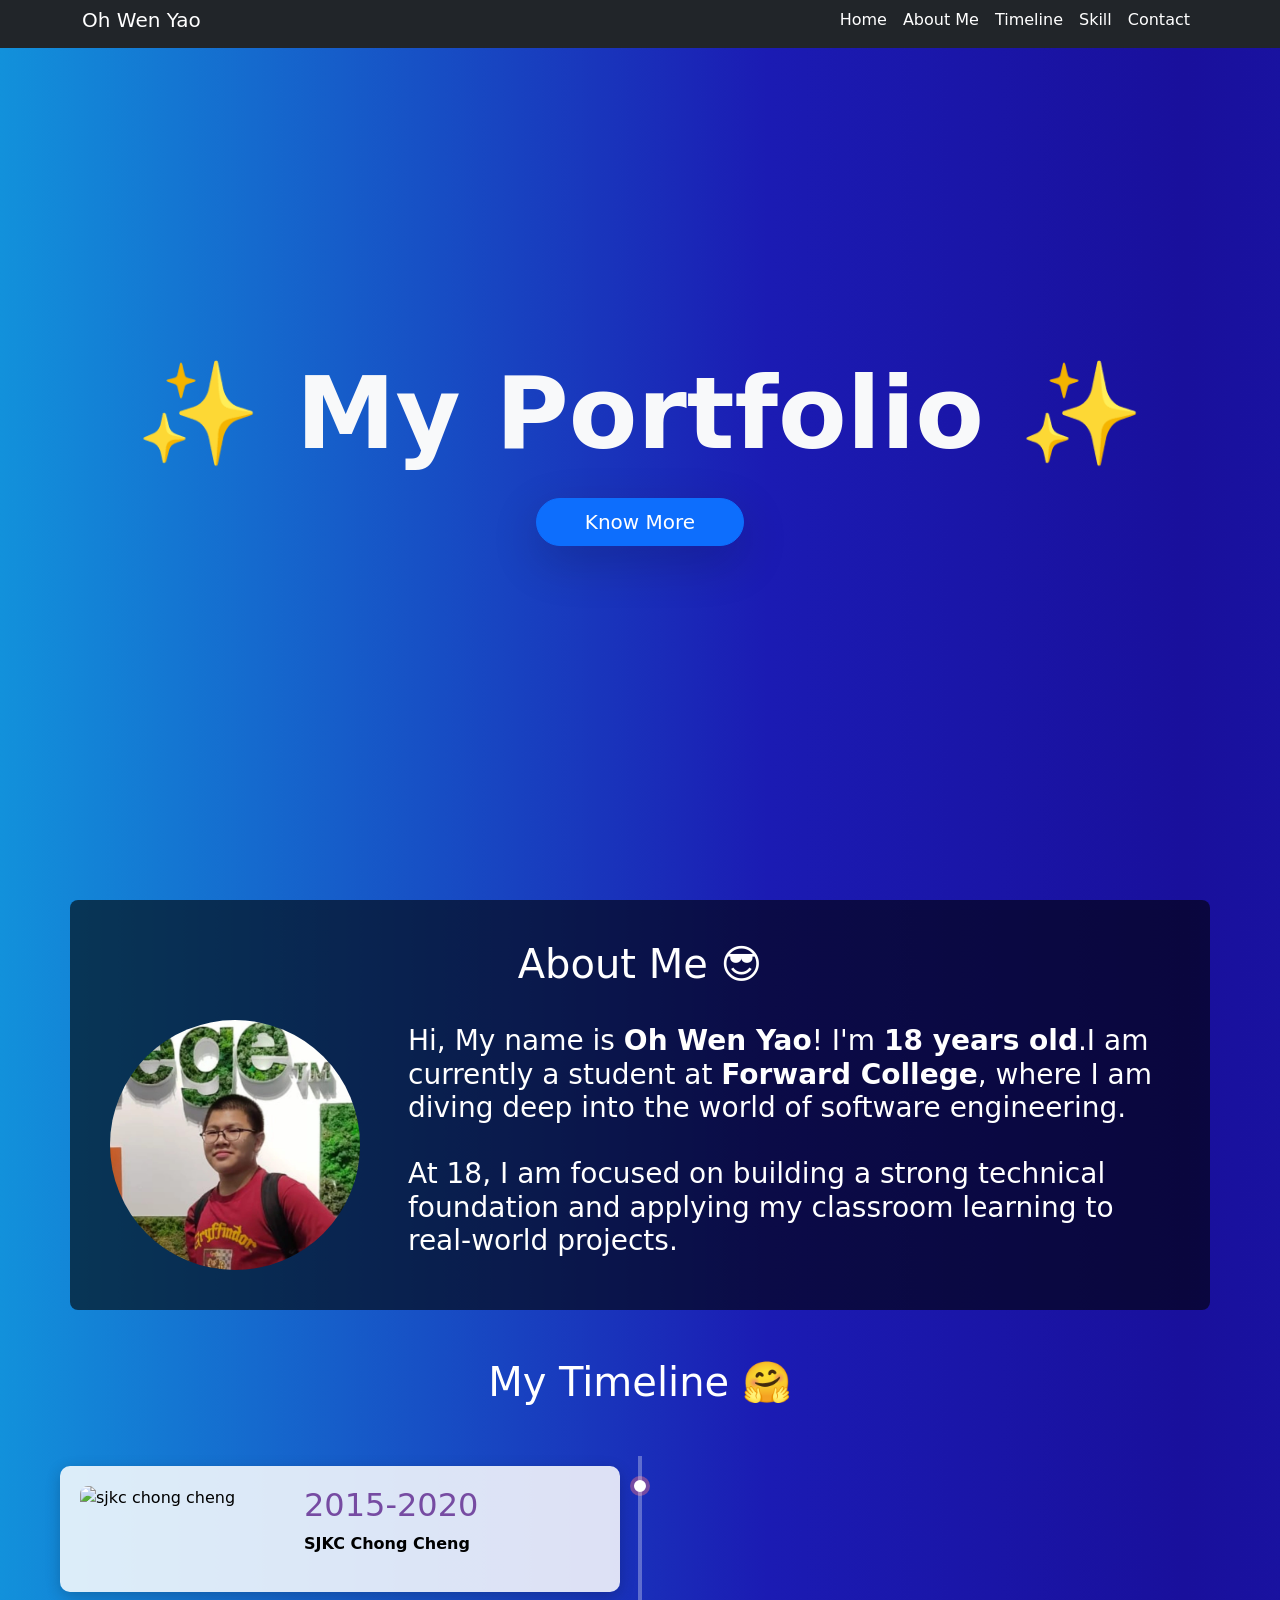
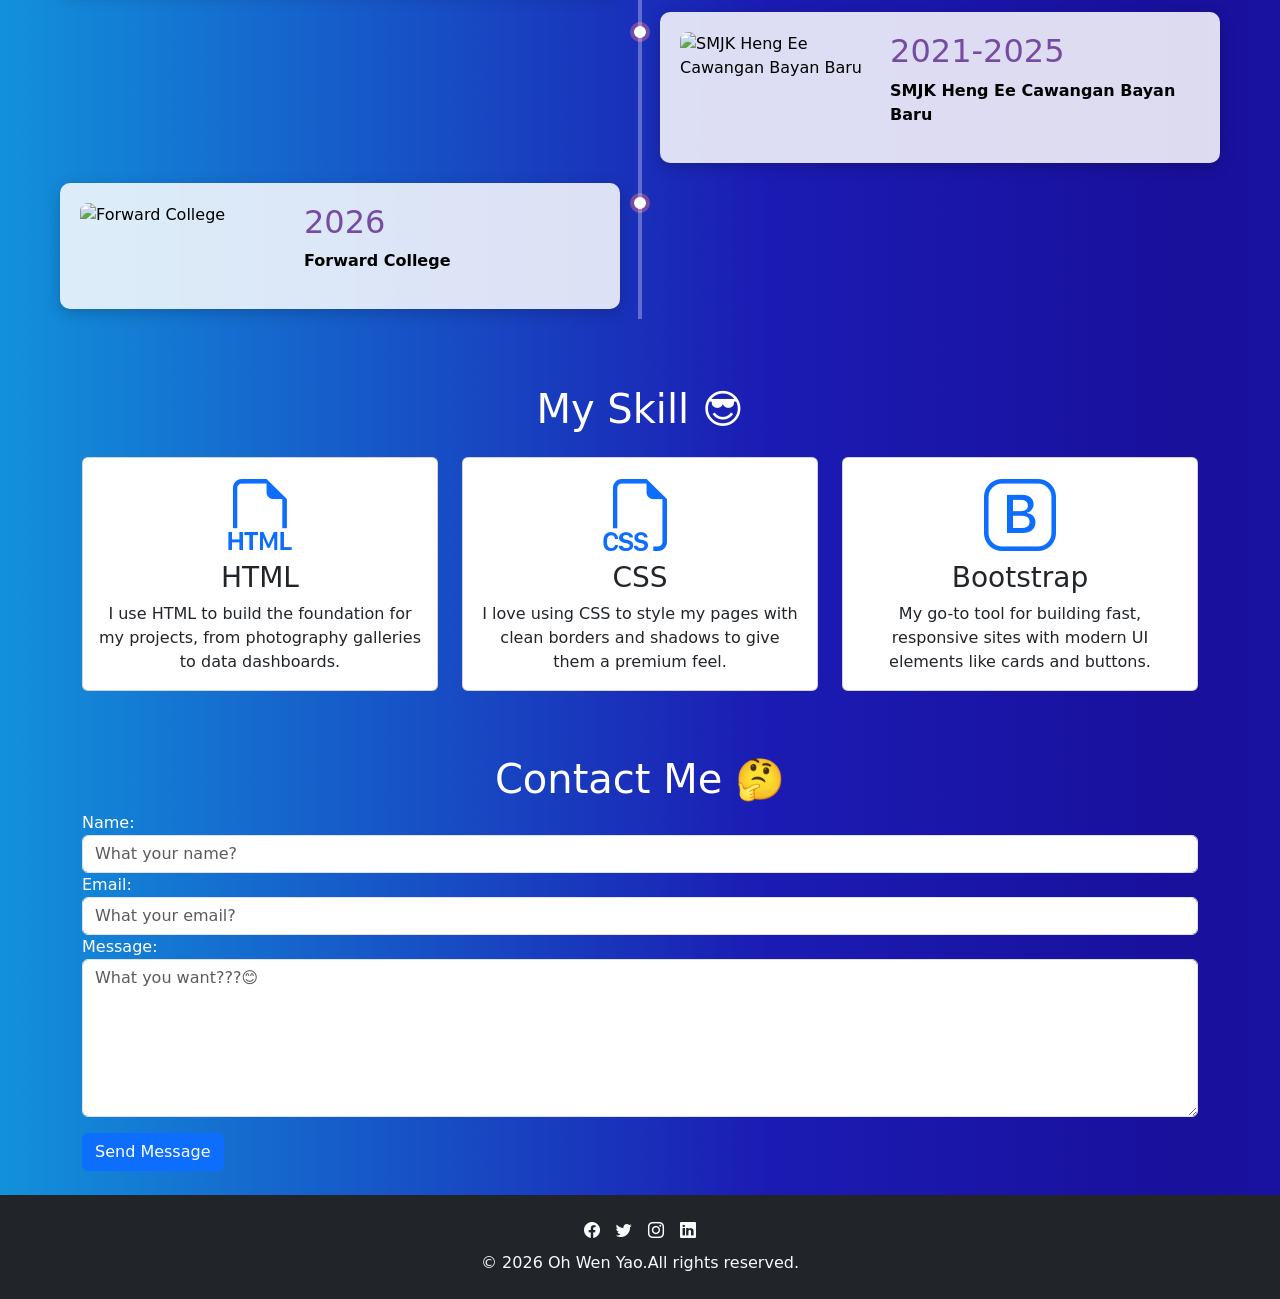
==== portfolio/index.html @ 1c8b16f4 "deploy" ====
<!doctype html>
<html lang="en">
    <head>
        <meta charset="UTF-8" />
        <meta name="viewport" content="width=device-width, initial-scale=1.0" />
        <title>Porfolio</title>
        <link href="https://cdn.jsdelivr.net/npm/bootstrap@5.3.8/dist/css/bootstrap.min.css" rel="stylesheet" integrity="sha384-sRIl4kxILFvY47J16cr9ZwB07vP4J8+LH7qKQnuqkuIAvNWLzeN8tE5YBujZqJLB" crossorigin="anonymous" />
        <script src="https://cdn.jsdelivr.net/npm/bootstrap@5.3.8/dist/js/bootstrap.bundle.min.js" integrity="sha384-FKyoEForCGlyvwx9Hj09JcYn3nv7wiPVlz7YYwJrWVcXK/BmnVDxM+D2scQbITxI" crossorigin="anonymous"></script>
        <link rel="stylesheet" href="https://cdn.jsdelivr.net/npm/bootstrap-icons@1.13.1/font/bootstrap-icons.min.css" />
        <link rel="stylesheet" href="porfolio.css" />
        <link href="https://unpkg.com/aos@2.3.1/dist/aos.css" rel="stylesheet" />
    </head>
    <body>
        <div class="container-fluid bg-dark fixed-top">
            <nav class="navbar navbar-expand-lg pt-0">
                <div class="container navbar-dark">
                    <button class="navbar-toggler nav-link" type="button" data-bs-toggle="collapse" data-bs-target="#navbarNav" aria-controls="navbarNav" aria-expanded="false" aria-label="Toggle navigation">
                        <span class="navbar-toggler-icon"></span>
                    </button>

                    <a href="#" class="navbar-brand">Oh Wen Yao</a>

                    <div class="collapse navbar-collapse" id="navbarNav">
                            <ul class="navbar-nav ms-auto font-size-3">
                                <li class="nav-item active">
                                    <a href="#Home" class="nav-link">Home</a>
                                </li>

                                <li class="nav-item">
                                    <a href="#About-Me" class="nav-link">About Me</a>
                                </li>
                                <li class="nav-item">
                                    <a href="#Timeline" class="nav-link">Timeline</a>
                                </li>
                                <li class="nav-item">
                                    <a href="#Skill" class="nav-link">Skill</a>
                                </li>
                                <li class="nav-item">
                                    <a href="#Contact" class="nav-link">Contact</a>
                                </li>
                            </ul>
                        </div>
                </div>
            </nav>
        </div>
        
            <!-- Hero Section -->
            <div id="Home" class="hero d-flex justify-content-center align-items-center flex-column text-center min-vh-100 p-3">
                <h1 class="text-light display-4 display-md-2 fw-bold mb-4">&#10024; My Portfolio &#10024;</h1>

                <a href="#About-Me" class="btn btn-primary btn-lg  w-md-auto px-md-5 rounded-pill shadow-lg"> Know More </a>
            </div>
            <section id="About-Me">
                <div class="container cover-box">
                    <h1 class="text-center pb-4">About Me &#128526;</h1>
                    <div class="d-flex flex-column flex-md-row align-items-center">
                        <img class="rounded-circle img-fluid mb-4 mb-md-0" src="../portfolio/assets/profile.jpeg" alt="profile" style="max-width: 250px" />

                        <div class="d-flex align-items-center flex-column justify-content-center text-center text-md-start ps-md-5">
                            <h3>Hi, My name is <strong>Oh Wen Yao</strong>! I'm <strong>18 years old</strong>.I am currently a student at <strong>Forward College</strong>, where I am diving deep into the world of software engineering.</h3>
                            <br />
                            <h3>At 18, I am focused on building a strong technical foundation and applying my classroom learning to real-world projects.</h3>
                        </div>
                    </div>
                </div>
            </section>

            <!-- Timeline Section -->
            <section id="Timeline">
                <h1 class="text-center pt-5">My Timeline &#129303;</h1>
                <div class="timeline">
                    <div class="container1 left " data-aos="fade-right" data-aos-delay="100">
                        <div class="content">
                            <div class="d-flex">
                                <img class="rounded-3" src="https://30.com.my/wp-content/uploads/2022/08/SJKC-chong-cheng-1.jpg" alt="sjkc chong cheng" width="200px" />
                                <div class="d-flex justify-content-center flex-column ps-4">
                                    <h2>2015-2020</h2>
                                    <p><b>SJKC Chong Cheng</b></p>
                                </div>
                            </div>
                        </div>
                    </div>

                    <div class="container1 right " data-aos="fade-right" data-aos-delay="120">
                        <div class="content">
                            <div class="d-flex">
                                <img class="rounded-3" src="https://cdn.reviewbah.com/wp-content/uploads/2022/11/smjk-heng-ee-cawangan-bayan-baru-AF1QipM5cx6XRvpEGbrE4uNWMHqVe_JmTeh9rUTiNLSlw12002.jpg" alt="SMJK Heng Ee Cawangan Bayan Baru" width="200px" />
                                <div class="d-flex justify-content-center flex-column ps-4">
                                    <h2>2021-2025</h2>
                                    <p><b>SMJK Heng Ee Cawangan Bayan Baru</b></p>
                                </div>
                            </div>
                        </div>
                    </div>

                    <div class="container1 left" data-aos="fade-right" data-aos-delay="140">
                        <div class="content">
                            <div class="d-flex">
                                <img class="rounded-3" src="https://cdn.prod.website-files.com/6492aaa7c29446a3640dc5c7/65f2b7831db1172c98a987d3_IMG_20240312_113108094.jpg" alt="Forward College" width="200px" />
                                <div class="d-flex justify-content-center flex-column ps-4">
                                    <h2>2026</h2>
                                    <p><b>Forward College</b></p>
                                </div>
                            </div>
                        </div>
                    </div>
                </div>
            </section>

            <!-- Skill Section -->
            <section id="Skill">
                <div class="container py-3">
                    <h1 class="text-center pb-3">My Skill &#128526;</h1>
                    <div class="row">
                        <div class="col-md-4 mb-4" data-aos="zoom in" data-aos-delay="120">
                            <div class="card w-100">
                                <div class="card-body text-center">
                                    <i class="bi bi-filetype-html display-2 text-primary"></i>
                                    <h5 class="card-title fs-3">HTML</h5>
                                    <p class="card-text">I use HTML to build the foundation for my projects, from photography galleries to data dashboards.</p>
                                </div>
                            </div>
                        </div>
                        <div class="col-md-4 mb-4" data-aos="zoom in" data-aos-delay="120">
                            <div class="card w-100">
                                <div class="card-body text-center">
                                    <i class="bi bi-filetype-css display-2 text-primary"></i>
                                    <h5 class="card-title fs-3">CSS</h5>
                                    <p class="card-text">I love using CSS to style my pages with clean borders and shadows to give them a premium feel.</p>
                                </div>
                            </div>
                        </div>
                        <div class="col-md-4 mb-4" data-aos="zoom in" data-aos-delay="120">
                            <div class="card w-100">
                                <div class="card-body text-center">
                                    <i class="bi bi-bootstrap display-2 text-primary"></i>
                                    <h5 class="card-title fs-3">Bootstrap</h5>
                                    <p class="card-text">My go-to tool for building fast, responsive sites with modern UI elements like cards and buttons.</p>
                                </div>
                            </div>
                        </div>
                    </div>
                </div>
            </section>

            <!-- Contact Section -->
            <section id="Contact">
                <div class="container">
                    <h1 class="text-center pt-4">Contact Me &#129300;</h1>
                    <form>
                        <div class="form-group">
                            <label for="name">Name:</label>
                            <input type="text" class="form-control" id="name" placeholder="What your name?" />
                        </div>
                        <div class="form-group">
                            <label for="email">Email:</label>
                            <input type="email" class="form-control" id="email" placeholder="What your email?" />
                        </div>
                        <div class="form-group">
                            <label for="message">Message:</label>
                            <!-- the emoji can go emojiterra.com find -->
                            <textarea class="form-control" rows="6" placeholder="What you want???&#128522;"></textarea>
                        </div>
                        <div class="py-3 pb-4">
                            <button type="send-message" class="btn btn-primary">Send Message</button>
                        </div>
                    </form>
                </div>
            </section>
        </div>

        <!-- Footer Section -->
        <footer>
            <div class="container-fluid bg-dark pt-4">
                <div class="container text center">
                    <div class="d-flex justify-content-center pb-2">
                        <i class="bi bi-facebook text-white px-2"></i>
                        <i class="bi bi-twitter text-white px-2"></i>
                        <i class="bi bi-instagram text-white px-2"></i>
                        <i class="bi bi-linkedin text-white px-2"></i>
                    </div>
                    <p class="bg-dark text-light text-center pb-4">&copy; 2026 Oh Wen Yao.All rights reserved.</p>
                </div>
            </div>
        </footer>

        <!-- java script of the AOS library -->
        <script src="https://unpkg.com/aos@2.3.1/dist/aos.js"></script>
        <script>
            AOS.init();
        </script>
    </body>
</html>
---- portfolio/porfolio.css ----
body {
    color: white;
    height: 100vh;
    background: #1291db;
    background: linear-gradient(90deg, rgba(18, 145, 219, 1) 0%, rgba(27, 27, 179, 1) 24%, rgba(25, 16, 156, 1) 37%, rgba(27, 27, 179, 1) 55%, rgba(18, 145, 219, 1) 100%);
    background-size: 250% 250%;
    animation: gradientMove 6s ease infinite alternate;
}
@keyframes gradientMove {
    0% {
        background-position: 0% 50%;
    }
    50% {
        background-position: 50% 50%;
    }
    100% {
        background-position: 100% 50%;
    }
}
.hero {
    padding-top: 500px;
    padding: 400px;
}
.hero h1 {
    font-size: 100px;
}

/* make it more nice and more easy to see when someone hover it */
.nav-link:hover {
    text-shadow: 0 0 10px #ffffff;
}

/* make the word become white other than grey color */
.nav-link {
    color: white;
}

.cover-box {
    background-color: rgba(0, 0, 0, 0.6);
    padding: 40px;
    border-radius: 8px;
    color: white;
}
#About-Me p {
    font-size: 50px;
}

/* Timeline main edit */
.timeline {
    color: black;
    position: relative;
    max-width: 1200px;
    margin: 50px auto;
}

/* The center line*/
.timeline::after {
    /* this content is to display the line very important */
    content: "";
    position: absolute;
    width: 4px;
    /* make the line look a bit transparent */
    background-color: rgba(255, 255, 255, 0.3);
    top: 0;
    bottom: 0;
    left: 50%;
    margin-left: -2px;
}

/* the container */
.container1 {
    padding: 10px 20px;
    position: relative;
    width: 50%;
}

/* the small dot */
.container1::after {
    content: "";
    position: absolute;
    width: 20px;
    height: 20px;
    right: -10px;
    background-color: #fff;
    border: 4px solid #764ba2;
    top: 20px;
    border-radius: 50%;
    z-index: 1;
}

.left {
    left: 0;
}
.right {
    left: 50%;
}

.right::after {
    left: -10px;
}

.content {
    padding: 20px;
    /* half(0.85) transparent */
    background: rgba(255, 255, 255, 0.85);
    border-radius: 10px;
    box-shadow: 0 4px 15px rgba(0, 0, 0, 0.2);
    transition:
        transform 0.3s ease,
        box-shadow 0.3s ease;
}

.content h2 {
    margin-top: 0;
    color: #764ba2;
}

.content:hover {
    /* make it go up a bit */
    transform: translateY(-5px);
    box-shadow: 0 8px 25px rgba(0, 0, 0, 0.3);
    background: rgba(255, 255, 255, 0.95);
}

/* responsive layout */
@media screen and (max-width: 768px) {
    /* Move the middle vertical line to left */
    .timeline::after {
        left: 31px;
    }

    /* Make the container fill the full width and leave padding for the left side */
    .container1 {
        width: 100% !important;
        padding-left: 70px !important;
        padding-right: 25px !important;
        left: 0 !important;
    }

    /* Move the small dot to left */
    .container1::after {
        left: 21px !important;
        right: auto !important;
    }

    /* arrange the container */
    .content .d-flex {
        flex-direction: column;
        align-items: center;
        text-align: center;
    }

    .content img {
        width: 100% !important;
        max-width: 250px;
        margin-bottom: 15px;
    }
}
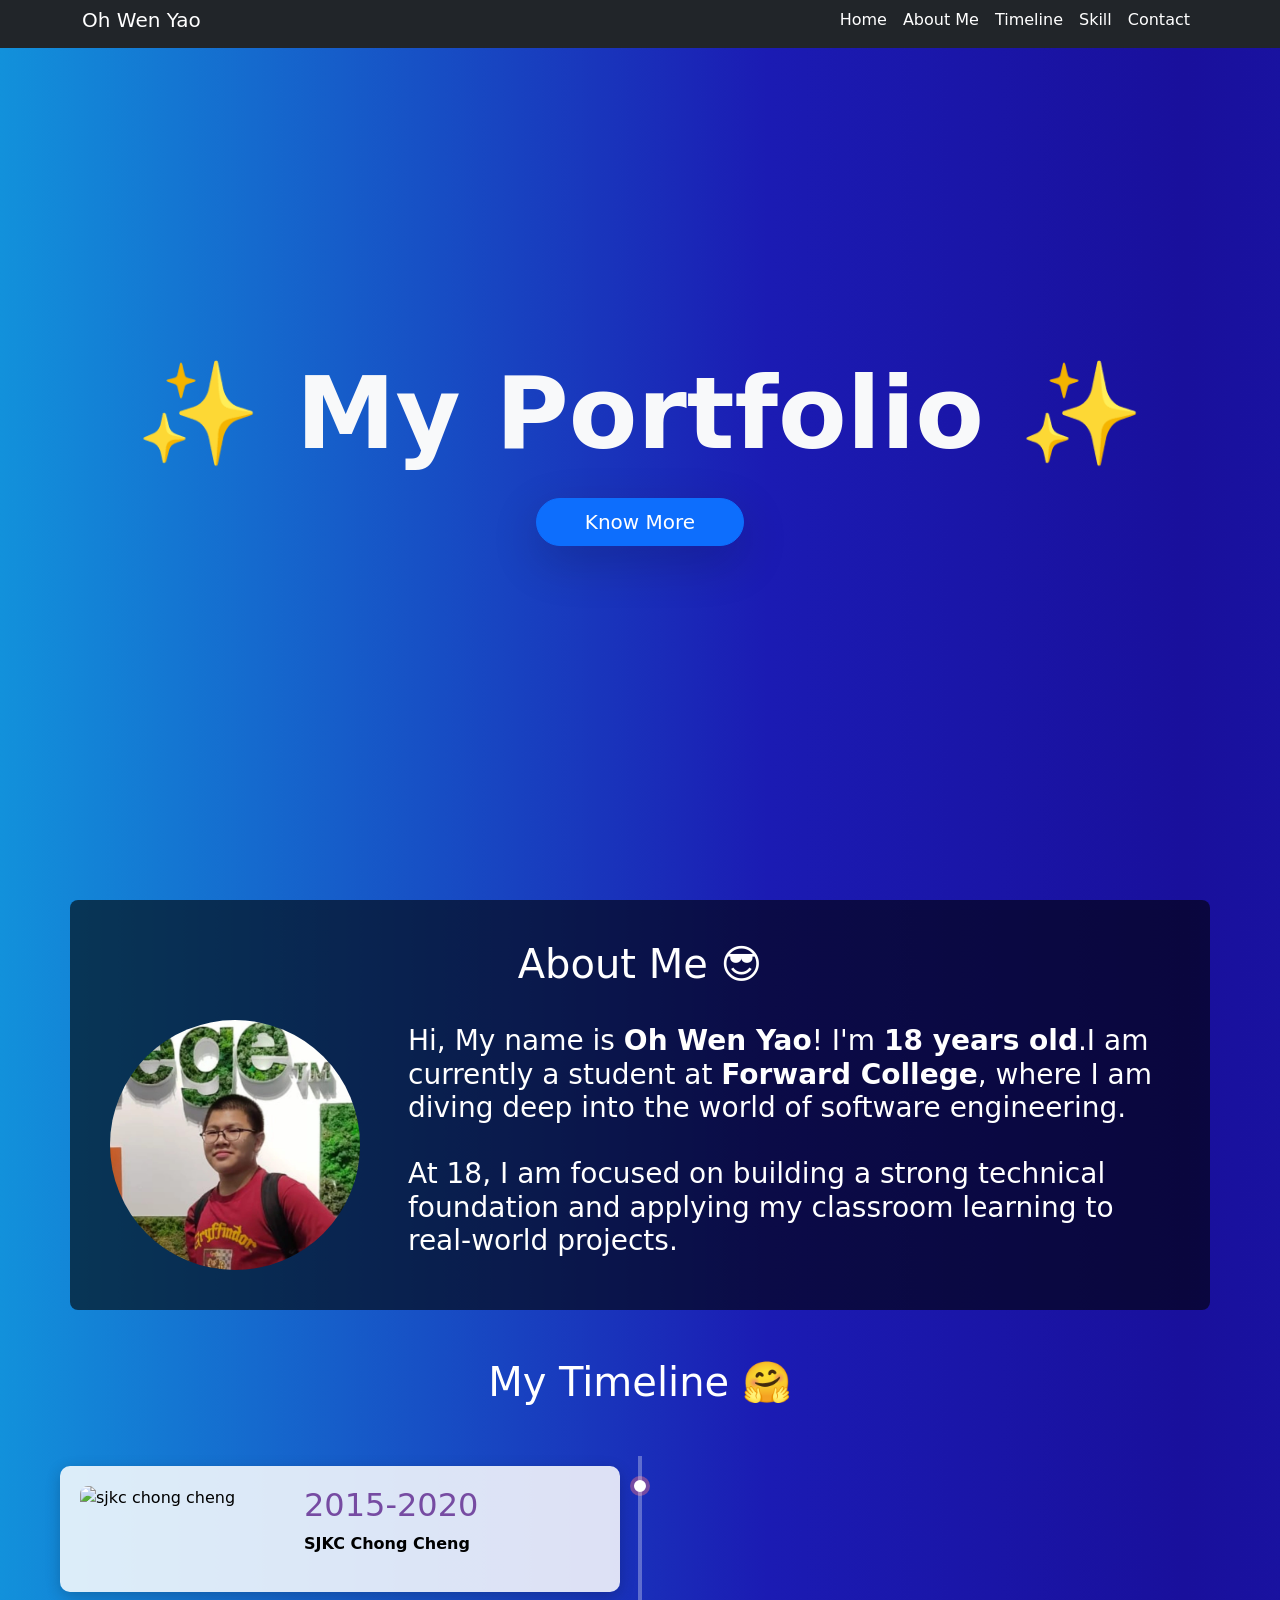
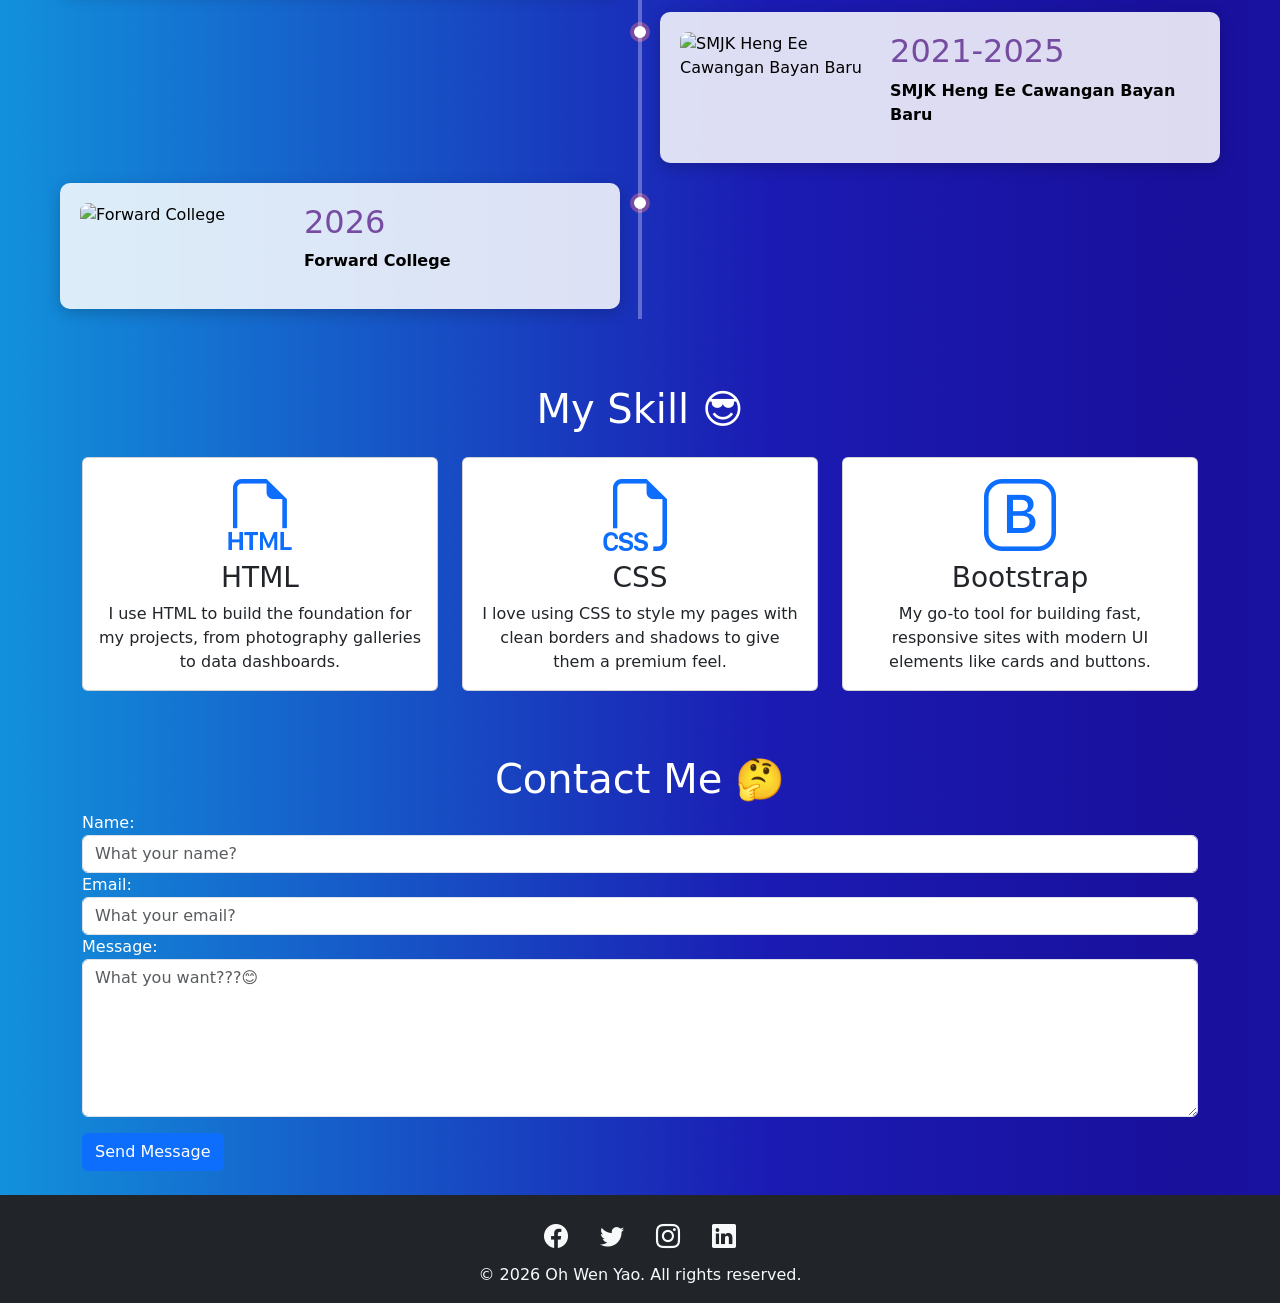
==== commit 497d1577: "deploy" ====
--- a/portfolio/index.html
+++ b/portfolio/index.html
@@ -45,7 +45,7 @@
         </div>
         
             <!-- Hero Section -->
-            <div id="Home" class="hero d-flex justify-content-center align-items-center flex-column text-center min-vh-100 p-3">
+            <div id="Home" class="hero d-flex justify-content-center align-items-center flex-column text-center vh-100 p-3">
                 <h1 class="text-light display-4 display-md-2 fw-bold mb-4">&#10024; My Portfolio &#10024;</h1>
 
                 <a href="#About-Me" class="btn btn-primary btn-lg  w-md-auto px-md-5 rounded-pill shadow-lg"> Know More </a>
@@ -69,7 +69,7 @@
             <section id="Timeline">
                 <h1 class="text-center pt-5">My Timeline &#129303;</h1>
                 <div class="timeline">
-                    <div class="container1 left " data-aos="fade-right" data-aos-delay="100">
+                    <div class="container-timeline left " data-aos="fade-right" data-aos-delay="100">
                         <div class="content">
                             <div class="d-flex">
                                 <img class="rounded-3" src="https://30.com.my/wp-content/uploads/2022/08/SJKC-chong-cheng-1.jpg" alt="sjkc chong cheng" width="200px" />
@@ -81,7 +81,7 @@
                         </div>
                     </div>
 
-                    <div class="container1 right " data-aos="fade-right" data-aos-delay="120">
+                    <div class="container-timeline right " data-aos="fade-right" data-aos-delay="120">
                         <div class="content">
                             <div class="d-flex">
                                 <img class="rounded-3" src="https://cdn.reviewbah.com/wp-content/uploads/2022/11/smjk-heng-ee-cawangan-bayan-baru-AF1QipM5cx6XRvpEGbrE4uNWMHqVe_JmTeh9rUTiNLSlw12002.jpg" alt="SMJK Heng Ee Cawangan Bayan Baru" width="200px" />
@@ -93,7 +93,7 @@
                         </div>
                     </div>
 
-                    <div class="container1 left" data-aos="fade-right" data-aos-delay="140">
+                    <div class="container-timeline left" data-aos="fade-right" data-aos-delay="140">
                         <div class="content">
                             <div class="d-flex">
                                 <img class="rounded-3" src="https://cdn.prod.website-files.com/6492aaa7c29446a3640dc5c7/65f2b7831db1172c98a987d3_IMG_20240312_113108094.jpg" alt="Forward College" width="200px" />
@@ -170,17 +170,15 @@
         </div>
 
         <!-- Footer Section -->
-        <footer>
-            <div class="container-fluid bg-dark pt-4">
-                <div class="container text center">
-                    <div class="d-flex justify-content-center pb-2">
-                        <i class="bi bi-facebook text-white px-2"></i>
-                        <i class="bi bi-twitter text-white px-2"></i>
-                        <i class="bi bi-instagram text-white px-2"></i>
-                        <i class="bi bi-linkedin text-white px-2"></i>
-                    </div>
-                    <p class="bg-dark text-light text-center pb-4">&copy; 2026 Oh Wen Yao.All rights reserved.</p>
+        <footer class="bg-dark pt-2">
+            <div class="container text-center text-light py-3">
+                <div class="d-flex justify-content-center mb-2">
+                    <i class="bi bi-facebook fs-4 px-3"></i>
+                    <i class="bi bi-twitter fs-4 px-3"></i>
+                    <i class="bi bi-instagram fs-4 px-3"></i>
+                    <i class="bi bi-linkedin fs-4 px-3"></i>
                 </div>
+                <p class="mb-0">&copy; 2026 Oh Wen Yao. All rights reserved.</p>
             </div>
         </footer>
 
--- a/portfolio/porfolio.css
+++ b/portfolio/porfolio.css
@@ -68,14 +68,14 @@
 }
 
 /* the container */
-.container1 {
+.container-timeline {
     padding: 10px 20px;
     position: relative;
     width: 50%;
 }
 
 /* the small dot */
-.container1::after {
+.container-timeline::after {
     content: "";
     position: absolute;
     width: 20px;
@@ -130,17 +130,17 @@
     }
 
     /* Make the container fill the full width and leave padding for the left side */
-    .container1 {
-        width: 100% !important;
-        padding-left: 70px !important;
-        padding-right: 25px !important;
-        left: 0 !important;
+    .container-timeline {
+        width: 100%;
+        padding-left: 70px;
+        padding-right: 25px;
+        left: 0;
     }
 
     /* Move the small dot to left */
-    .container1::after {
-        left: 21px !important;
-        right: auto !important;
+    .container-timeline::after {
+        left: 21px;
+        right: auto;
     }
 
     /* arrange the container */
@@ -151,7 +151,7 @@
     }
 
     .content img {
-        width: 100% !important;
+        width: 100%;
         max-width: 250px;
         margin-bottom: 15px;
     }
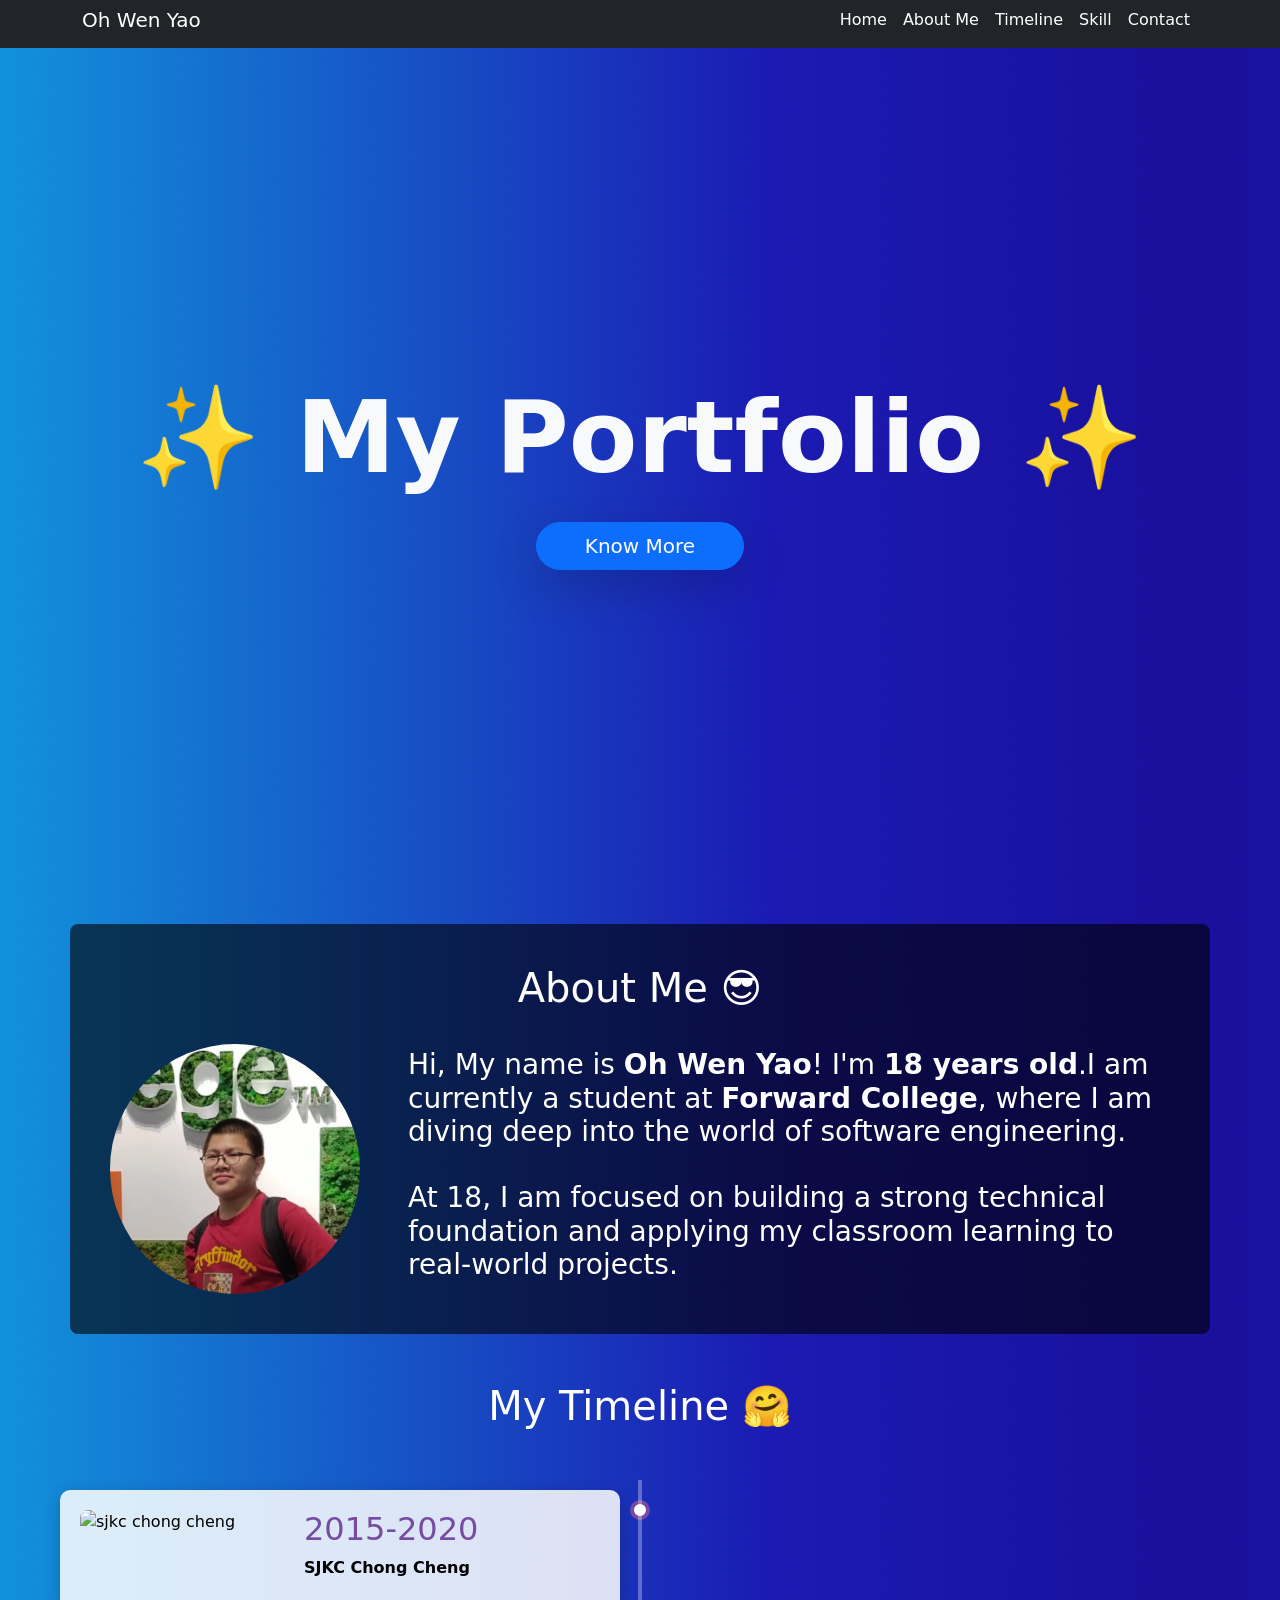
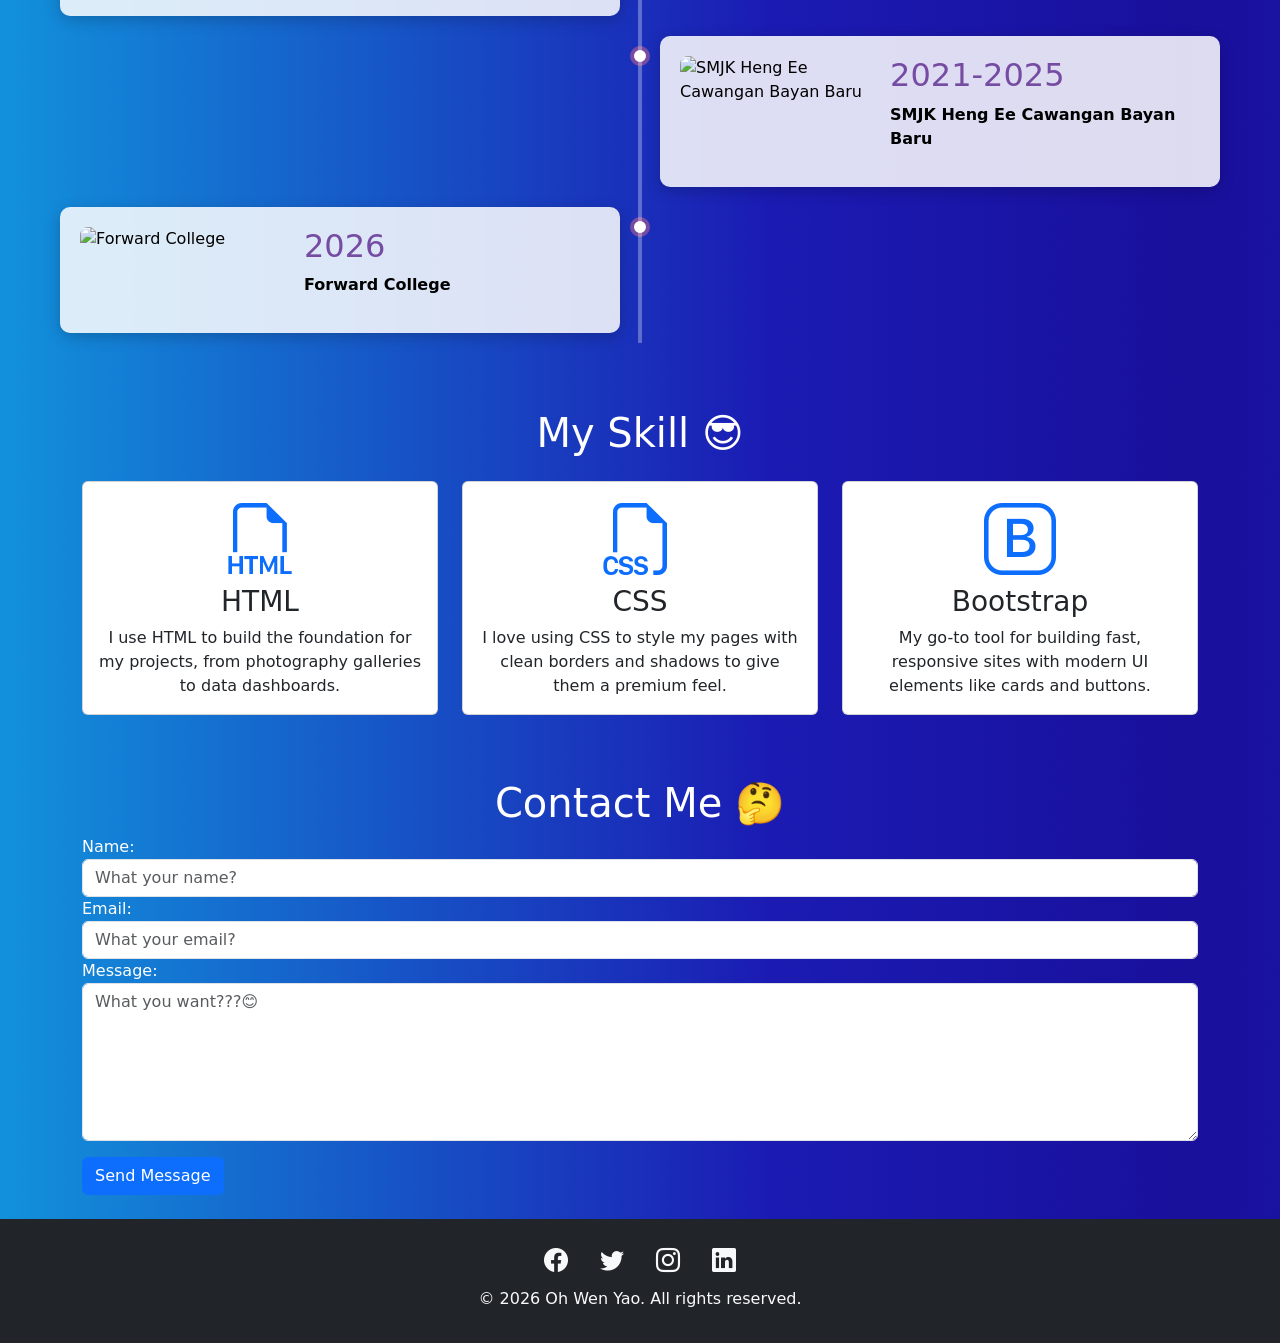
==== commit c80e5dd7: "deploy" ====
--- a/portfolio/index.html
+++ b/portfolio/index.html
@@ -11,163 +11,163 @@
         <link href="https://unpkg.com/aos@2.3.1/dist/aos.css" rel="stylesheet" />
     </head>
     <body>
-        <div class="container-fluid bg-dark fixed-top">
+        <div id="navbarContainer" class="container-fluid bg-dark fixed-top">
             <nav class="navbar navbar-expand-lg pt-0">
                 <div class="container navbar-dark">
-                    <button class="navbar-toggler nav-link" type="button" data-bs-toggle="collapse" data-bs-target="#navbarNav" aria-controls="navbarNav" aria-expanded="false" aria-label="Toggle navigation">
+                    <button class="navbar-toggler" type="button" data-bs-toggle="collapse" data-bs-target="#navbarNav" aria-controls="navbarNav" aria-expanded="false" aria-label="Toggle navigation">
                         <span class="navbar-toggler-icon"></span>
                     </button>
 
                     <a href="#" class="navbar-brand">Oh Wen Yao</a>
 
                     <div class="collapse navbar-collapse" id="navbarNav">
-                            <ul class="navbar-nav ms-auto font-size-3">
-                                <li class="nav-item active">
-                                    <a href="#Home" class="nav-link">Home</a>
-                                </li>
+                        <ul class="navbar-nav ms-auto font-size-3">
+                            <li class="nav-item active">
+                                <a href="#Home" class="nav-link">Home</a>
+                            </li>
 
-                                <li class="nav-item">
-                                    <a href="#About-Me" class="nav-link">About Me</a>
-                                </li>
-                                <li class="nav-item">
-                                    <a href="#Timeline" class="nav-link">Timeline</a>
-                                </li>
-                                <li class="nav-item">
-                                    <a href="#Skill" class="nav-link">Skill</a>
-                                </li>
-                                <li class="nav-item">
-                                    <a href="#Contact" class="nav-link">Contact</a>
-                                </li>
-                            </ul>
-                        </div>
+                            <li class="nav-item">
+                                <a href="#About-Me" class="nav-link">About Me</a>
+                            </li>
+                            <li class="nav-item">
+                                <a href="#Timeline" class="nav-link">Timeline</a>
+                            </li>
+                            <li class="nav-item">
+                                <a href="#Skill" class="nav-link">Skill</a>
+                            </li>
+                            <li class="nav-item">
+                                <a href="#Contact" class="nav-link">Contact</a>
+                            </li>
+                        </ul>
+                    </div>
                 </div>
             </nav>
         </div>
-        
-            <!-- Hero Section -->
-            <div id="Home" class="hero d-flex justify-content-center align-items-center flex-column text-center vh-100 p-3">
-                <h1 class="text-light display-4 display-md-2 fw-bold mb-4">&#10024; My Portfolio &#10024;</h1>
+        >
 
-                <a href="#About-Me" class="btn btn-primary btn-lg  w-md-auto px-md-5 rounded-pill shadow-lg"> Know More </a>
-            </div>
-            <section id="About-Me">
-                <div class="container cover-box">
-                    <h1 class="text-center pb-4">About Me &#128526;</h1>
-                    <div class="d-flex flex-column flex-md-row align-items-center">
-                        <img class="rounded-circle img-fluid mb-4 mb-md-0" src="../portfolio/assets/profile.jpeg" alt="profile" style="max-width: 250px" />
+        <!-- Hero Section -->
+        <div id="Home" class="hero d-flex justify-content-center align-items-center flex-column text-center vh-100 p-3">
+            <h1 class="text-light display-4 display-md-2 fw-bold mb-4">&#10024; My Portfolio &#10024;</h1>
 
-                        <div class="d-flex align-items-center flex-column justify-content-center text-center text-md-start ps-md-5">
-                            <h3>Hi, My name is <strong>Oh Wen Yao</strong>! I'm <strong>18 years old</strong>.I am currently a student at <strong>Forward College</strong>, where I am diving deep into the world of software engineering.</h3>
-                            <br />
-                            <h3>At 18, I am focused on building a strong technical foundation and applying my classroom learning to real-world projects.</h3>
-                        </div>
+            <a href="#About-Me" class="btn btn-primary btn-lg w-md-auto px-md-5 rounded-pill shadow-lg"> Know More </a>
+        </div>
+        <section id="About-Me">
+            <div class="container cover-box">
+                <h1 class="text-center pb-4">About Me &#128526;</h1>
+                <div class="d-flex flex-column flex-md-row align-items-center">
+                    <img class="rounded-circle img-fluid mb-4 mb-md-0" src="../portfolio/assets/profile.jpeg" alt="profile" style="max-width: 250px" />
+
+                    <div class="d-flex align-items-center flex-column justify-content-center text-center text-md-start ps-md-5">
+                        <h3>Hi, My name is <strong>Oh Wen Yao</strong>! I'm <strong>18 years old</strong>.I am currently a student at <strong>Forward College</strong>, where I am diving deep into the world of software engineering.</h3>
+                        <br />
+                        <h3>At 18, I am focused on building a strong technical foundation and applying my classroom learning to real-world projects.</h3>
                     </div>
                 </div>
-            </section>
+            </div>
+        </section>
 
-            <!-- Timeline Section -->
-            <section id="Timeline">
-                <h1 class="text-center pt-5">My Timeline &#129303;</h1>
-                <div class="timeline">
-                    <div class="container-timeline left " data-aos="fade-right" data-aos-delay="100">
-                        <div class="content">
-                            <div class="d-flex">
-                                <img class="rounded-3" src="https://30.com.my/wp-content/uploads/2022/08/SJKC-chong-cheng-1.jpg" alt="sjkc chong cheng" width="200px" />
-                                <div class="d-flex justify-content-center flex-column ps-4">
-                                    <h2>2015-2020</h2>
-                                    <p><b>SJKC Chong Cheng</b></p>
-                                </div>
-                            </div>
-                        </div>
-                    </div>
-
-                    <div class="container-timeline right " data-aos="fade-right" data-aos-delay="120">
-                        <div class="content">
-                            <div class="d-flex">
-                                <img class="rounded-3" src="https://cdn.reviewbah.com/wp-content/uploads/2022/11/smjk-heng-ee-cawangan-bayan-baru-AF1QipM5cx6XRvpEGbrE4uNWMHqVe_JmTeh9rUTiNLSlw12002.jpg" alt="SMJK Heng Ee Cawangan Bayan Baru" width="200px" />
-                                <div class="d-flex justify-content-center flex-column ps-4">
-                                    <h2>2021-2025</h2>
-                                    <p><b>SMJK Heng Ee Cawangan Bayan Baru</b></p>
-                                </div>
-                            </div>
-                        </div>
-                    </div>
-
-                    <div class="container-timeline left" data-aos="fade-right" data-aos-delay="140">
-                        <div class="content">
-                            <div class="d-flex">
-                                <img class="rounded-3" src="https://cdn.prod.website-files.com/6492aaa7c29446a3640dc5c7/65f2b7831db1172c98a987d3_IMG_20240312_113108094.jpg" alt="Forward College" width="200px" />
-                                <div class="d-flex justify-content-center flex-column ps-4">
-                                    <h2>2026</h2>
-                                    <p><b>Forward College</b></p>
-                                </div>
+        <!-- Timeline Section -->
+        <section id="Timeline">
+            <h1 class="text-center pt-5">My Timeline &#129303;</h1>
+            <div class="timeline">
+                <div class="container-timeline left" data-aos="fade-right" data-aos-delay="100">
+                    <div class="content">
+                        <div class="d-flex">
+                            <img class="rounded-3" src="https://30.com.my/wp-content/uploads/2022/08/SJKC-chong-cheng-1.jpg" alt="sjkc chong cheng" width="200px" />
+                            <div class="d-flex justify-content-center flex-column ps-4">
+                                <h2>2015-2020</h2>
+                                <p><b>SJKC Chong Cheng</b></p>
                             </div>
                         </div>
                     </div>
                 </div>
-            </section>
 
-            <!-- Skill Section -->
-            <section id="Skill">
-                <div class="container py-3">
-                    <h1 class="text-center pb-3">My Skill &#128526;</h1>
-                    <div class="row">
-                        <div class="col-md-4 mb-4" data-aos="zoom in" data-aos-delay="120">
-                            <div class="card w-100">
-                                <div class="card-body text-center">
-                                    <i class="bi bi-filetype-html display-2 text-primary"></i>
-                                    <h5 class="card-title fs-3">HTML</h5>
-                                    <p class="card-text">I use HTML to build the foundation for my projects, from photography galleries to data dashboards.</p>
-                                </div>
-                            </div>
-                        </div>
-                        <div class="col-md-4 mb-4" data-aos="zoom in" data-aos-delay="120">
-                            <div class="card w-100">
-                                <div class="card-body text-center">
-                                    <i class="bi bi-filetype-css display-2 text-primary"></i>
-                                    <h5 class="card-title fs-3">CSS</h5>
-                                    <p class="card-text">I love using CSS to style my pages with clean borders and shadows to give them a premium feel.</p>
-                                </div>
-                            </div>
-                        </div>
-                        <div class="col-md-4 mb-4" data-aos="zoom in" data-aos-delay="120">
-                            <div class="card w-100">
-                                <div class="card-body text-center">
-                                    <i class="bi bi-bootstrap display-2 text-primary"></i>
-                                    <h5 class="card-title fs-3">Bootstrap</h5>
-                                    <p class="card-text">My go-to tool for building fast, responsive sites with modern UI elements like cards and buttons.</p>
-                                </div>
+                <div class="container-timeline right" data-aos="fade-right" data-aos-delay="120">
+                    <div class="content">
+                        <div class="d-flex">
+                            <img class="rounded-3" src="https://cdn.reviewbah.com/wp-content/uploads/2022/11/smjk-heng-ee-cawangan-bayan-baru-AF1QipM5cx6XRvpEGbrE4uNWMHqVe_JmTeh9rUTiNLSlw12002.jpg" alt="SMJK Heng Ee Cawangan Bayan Baru" width="200px" />
+                            <div class="d-flex justify-content-center flex-column ps-4">
+                                <h2>2021-2025</h2>
+                                <p><b>SMJK Heng Ee Cawangan Bayan Baru</b></p>
                             </div>
                         </div>
                     </div>
                 </div>
-            </section>
 
-            <!-- Contact Section -->
-            <section id="Contact">
-                <div class="container">
-                    <h1 class="text-center pt-4">Contact Me &#129300;</h1>
-                    <form>
-                        <div class="form-group">
-                            <label for="name">Name:</label>
-                            <input type="text" class="form-control" id="name" placeholder="What your name?" />
+                <div class="container-timeline left" data-aos="fade-right" data-aos-delay="140">
+                    <div class="content">
+                        <div class="d-flex">
+                            <img class="rounded-3" src="https://cdn.prod.website-files.com/6492aaa7c29446a3640dc5c7/65f2b7831db1172c98a987d3_IMG_20240312_113108094.jpg" alt="Forward College" width="200px" />
+                            <div class="d-flex justify-content-center flex-column ps-4">
+                                <h2>2026</h2>
+                                <p><b>Forward College</b></p>
+                            </div>
                         </div>
-                        <div class="form-group">
-                            <label for="email">Email:</label>
-                            <input type="email" class="form-control" id="email" placeholder="What your email?" />
+                    </div>
+                </div>
+            </div>
+        </section>
+
+        <!-- Skill Section -->
+        <section id="Skill">
+            <div class="container py-3">
+                <h1 class="text-center pb-3">My Skill &#128526;</h1>
+                <div class="row">
+                    <div class="col-md-4 mb-4" data-aos="zoom in" data-aos-delay="120">
+                        <div class="card w-100">
+                            <div class="card-body text-center">
+                                <i class="bi bi-filetype-html display-2 text-primary"></i>
+                                <h5 class="card-title fs-3">HTML</h5>
+                                <p class="card-text">I use HTML to build the foundation for my projects, from photography galleries to data dashboards.</p>
+                            </div>
                         </div>
-                        <div class="form-group">
-                            <label for="message">Message:</label>
-                            <!-- the emoji can go emojiterra.com find -->
-                            <textarea class="form-control" rows="6" placeholder="What you want???&#128522;"></textarea>
+                    </div>
+                    <div class="col-md-4 mb-4" data-aos="zoom in" data-aos-delay="120">
+                        <div class="card w-100">
+                            <div class="card-body text-center">
+                                <i class="bi bi-filetype-css display-2 text-primary"></i>
+                                <h5 class="card-title fs-3">CSS</h5>
+                                <p class="card-text">I love using CSS to style my pages with clean borders and shadows to give them a premium feel.</p>
+                            </div>
                         </div>
-                        <div class="py-3 pb-4">
-                            <button type="send-message" class="btn btn-primary">Send Message</button>
+                    </div>
+                    <div class="col-md-4 mb-4" data-aos="zoom in" data-aos-delay="120">
+                        <div class="card w-100">
+                            <div class="card-body text-center">
+                                <i class="bi bi-bootstrap display-2 text-primary"></i>
+                                <h5 class="card-title fs-3">Bootstrap</h5>
+                                <p class="card-text">My go-to tool for building fast, responsive sites with modern UI elements like cards and buttons.</p>
+                            </div>
                         </div>
-                    </form>
+                    </div>
                 </div>
-            </section>
-        </div>
+            </div>
+        </section>
+
+        <!-- Contact Section -->
+        <section id="Contact">
+            <div class="container">
+                <h1 class="text-center pt-4">Contact Me &#129300;</h1>
+                <form>
+                    <div class="form-group">
+                        <label for="name">Name:</label>
+                        <input type="text" class="form-control" id="name" placeholder="What your name?" />
+                    </div>
+                    <div class="form-group">
+                        <label for="email">Email:</label>
+                        <input type="email" class="form-control" id="email" placeholder="What your email?" />
+                    </div>
+                    <div class="form-group">
+                        <label for="message">Message:</label>
+                        <!-- the emoji can go emojiterra.com find -->
+                        <textarea class="form-control" rows="6" placeholder="What you want???&#128522;"></textarea>
+                    </div>
+                    <div class="py-3 pb-4">
+                        <button type="send-message" class="btn btn-primary">Send Message</button>
+                    </div>
+                </form>
+            </div>
+        </section>
 
         <!-- Footer Section -->
         <footer class="bg-dark pt-2">
@@ -178,7 +178,7 @@
                     <i class="bi bi-instagram fs-4 px-3"></i>
                     <i class="bi bi-linkedin fs-4 px-3"></i>
                 </div>
-                <p class="mb-0">&copy; 2026 Oh Wen Yao. All rights reserved.</p>
+                <p>&copy; 2026 Oh Wen Yao. All rights reserved.</p>
             </div>
         </footer>
 
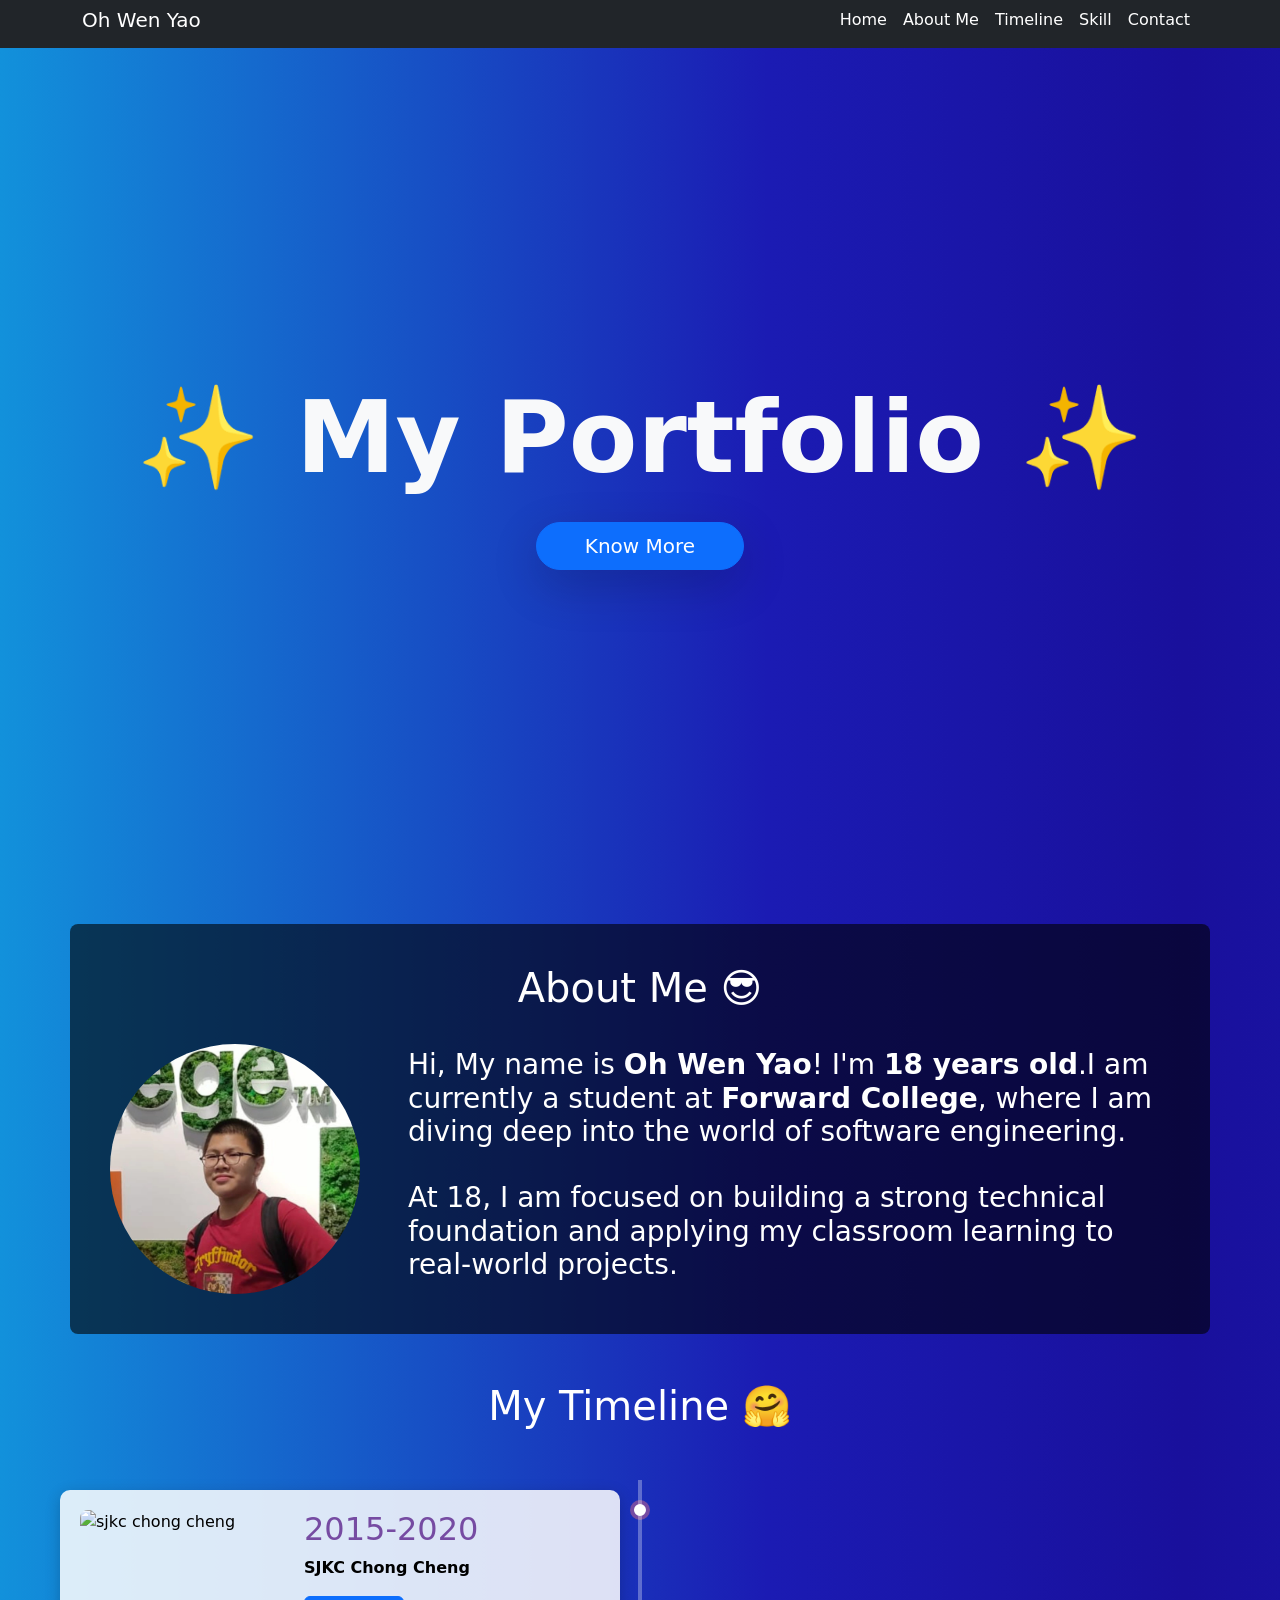
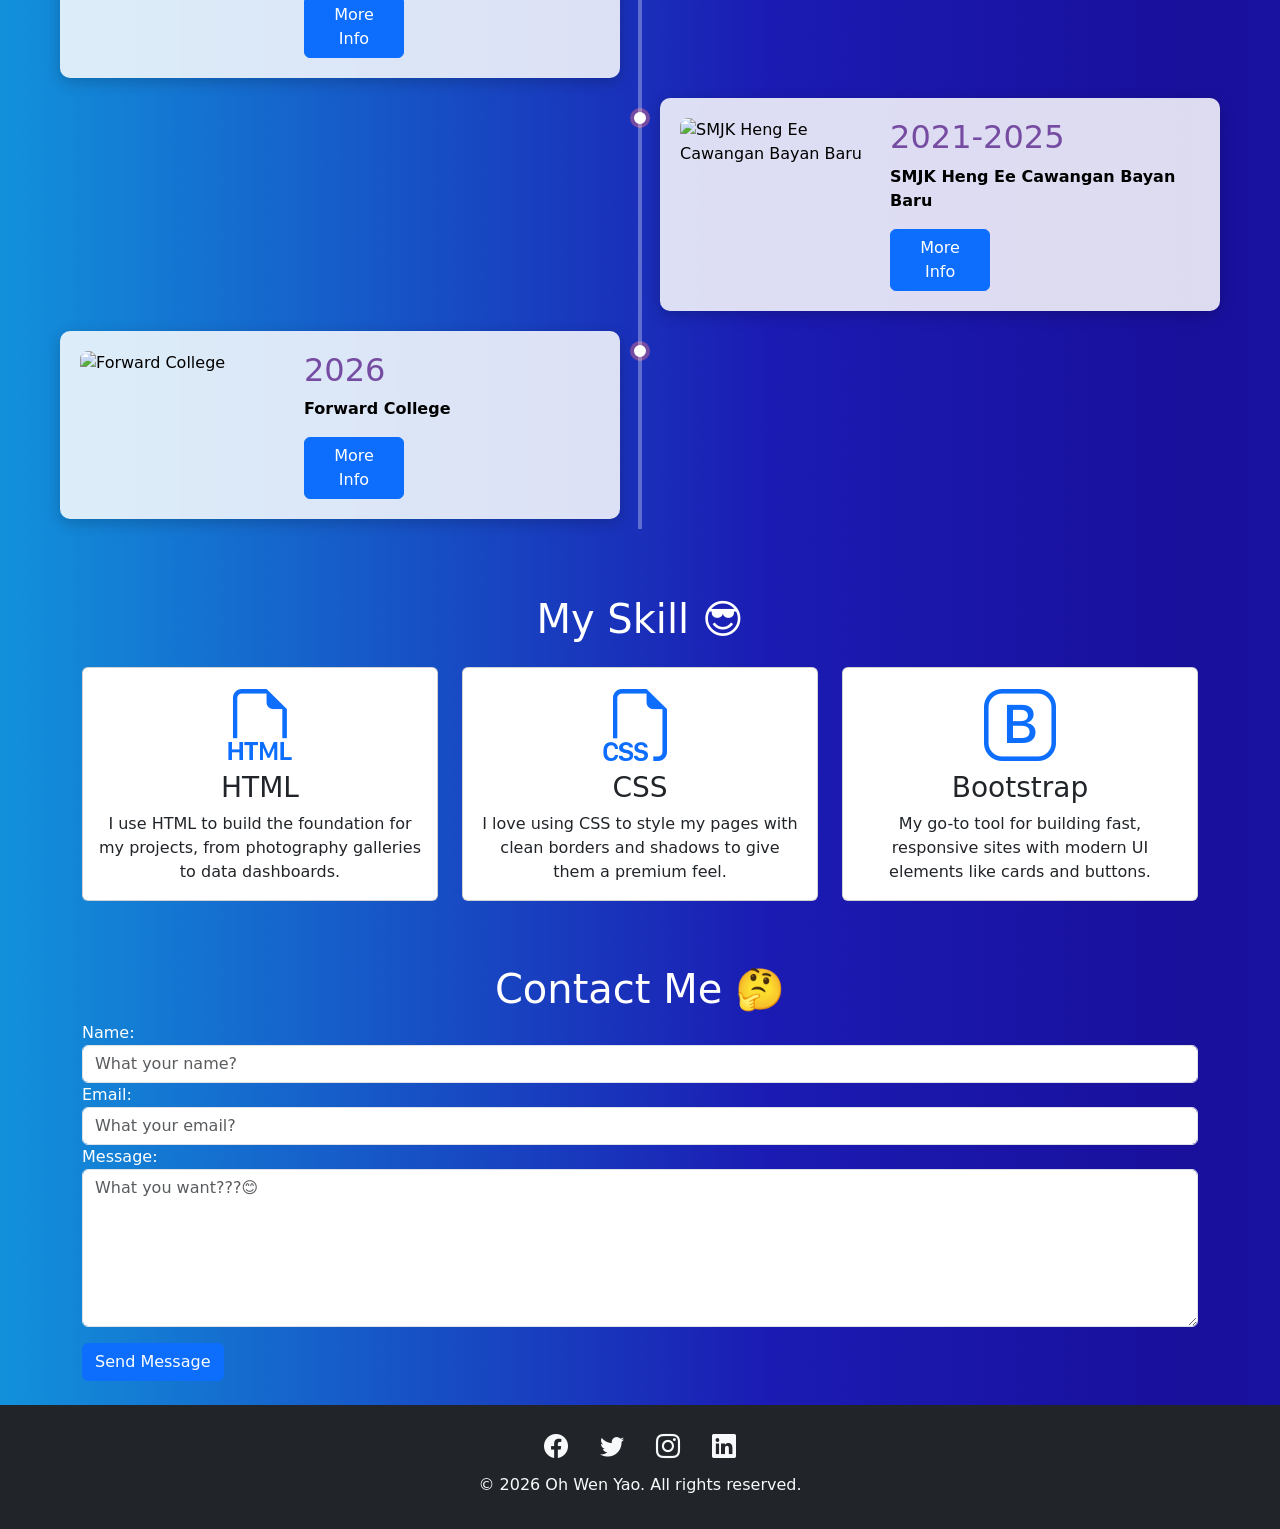
==== commit 702536d7: "deploy" ====
--- a/portfolio/index.html
+++ b/portfolio/index.html
@@ -77,6 +77,7 @@
                             <div class="d-flex justify-content-center flex-column ps-4">
                                 <h2>2015-2020</h2>
                                 <p><b>SJKC Chong Cheng</b></p>
+                                <a href="https://www.facebook.com/smjkhebb/?locale=ms_MY" class="btn btn-primary" target="_blank">More Info</a>
                             </div>
                         </div>
                     </div>
@@ -89,6 +90,7 @@
                             <div class="d-flex justify-content-center flex-column ps-4">
                                 <h2>2021-2025</h2>
                                 <p><b>SMJK Heng Ee Cawangan Bayan Baru</b></p>
+                                <a href="https://www.sjkcchongchengpenang.edu.my/" class="btn btn-primary " target="_blank">More Info</a>
                             </div>
                         </div>
                     </div>
@@ -101,6 +103,7 @@
                             <div class="d-flex justify-content-center flex-column ps-4">
                                 <h2>2026</h2>
                                 <p><b>Forward College</b></p>
+                                <a href="https://www.forward.edu.my/" class="btn btn-primary" target="_blank">More Info</a>
                             </div>
                         </div>
                     </div>
--- a/portfolio/porfolio.css
+++ b/portfolio/porfolio.css
@@ -156,3 +156,6 @@
         margin-bottom: 15px;
     }
 }
+.timeline a{
+    width: 100px;
+}
